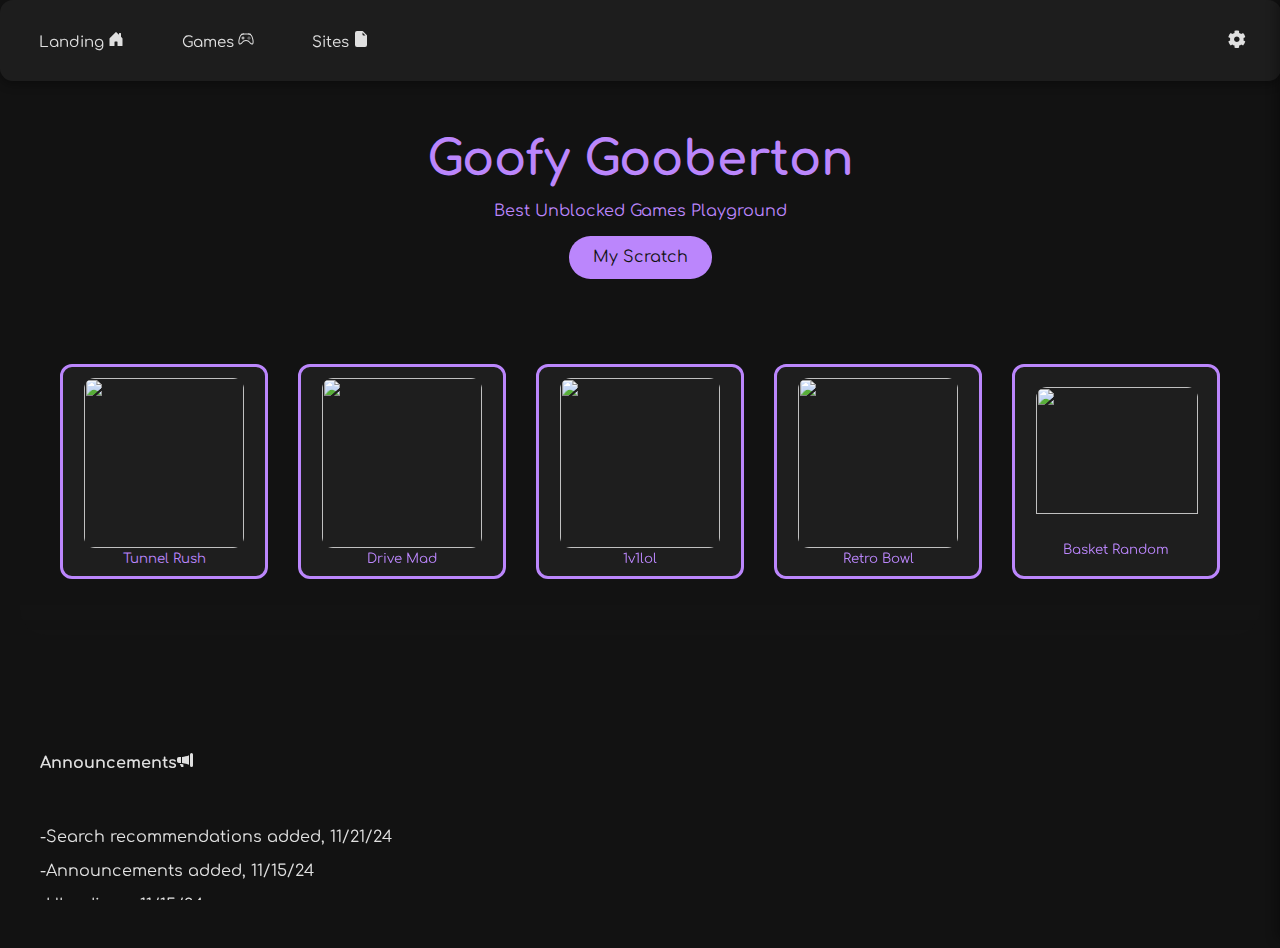
==== Index.html @ c255f456 "Update Index.html" ====
<!DOCTYPE html>
<html lang="en">
<head>
   <link rel="stylesheet" href="https://fonts.googleapis.com/css2?family=Material+Symbols+Outlined:opsz,wght,FILL,GRAD@24,400,0,0" />
   <meta charset="UTF-8">
   <meta name="viewport" content="width=device-width, initial-scale=1.0">
   <title>Goofygooberton</title>
   <link rel="stylesheet" href="https://cdnjs.cloudflare.com/ajax/libs/font-awesome/5.15.4/css/all.min.css">
   <link rel="stylesheet" href="style.css">
   <script src="script.js"></script>
   <link id="favicon" rel="icon" href="none">
   <link rel="stylesheet" href="https://fonts.googleapis.com/css2?family=Material+Symbols+Outlined:opsz,wght,FILL,GRAD@24,400,0,0&icon_names=send" />
</head>
<body class="dark-theme">
<center>
<!-- Navbar -->
<div class="navbar">
   <div class="nav-links">
       <a onclick="showContent('landing')">Landing <svg xmlns="http://www.w3.org/2000/svg" width="16" height="16" fill="currentColor" class="bi bi-house-door-fill" viewBox="0 0 -3 -3">
  <path d="M6.5 14.5v-3.505c0-.245.25-.495.5-.495h2c.25 0 .5.25.5.5v3.5a.5.5 0 0 0 .5.5h4a.5.5 0 0 0 .5-.5v-7a.5.5 0 0 0-.146-.354L13 5.793V2.5a.5.5 0 0 0-.5-.5h-1a.5.5 0 0 0-.5.5v1.293L8.354 1.146a.5.5 0 0 0-.708 0l-6 6A.5.5 0 0 0 1.5 7.5v7a.5.5 0 0 0 .5.5h4a.5.5 0 0 0 .5-.5"/>
</svg></a>
       <!-- <a onclick="showContent('announcements')">Announcements <svg xmlns="http://www.w3.org/2000/svg" width="16" height="16" fill="currentColor" class="bi bi-megaphone-fill" viewBox="0 0 -3 -3">
  <path d="M13 2.5a1.5 1.5 0 0 1 3 0v11a1.5 1.5 0 0 1-3 0zm-1 .724c-2.067.95-4.539 1.481-7 1.656v6.237a25 25 0 0 1 1.088.085c2.053.204 4.038.668 5.912 1.56zm-8 7.841V4.934c-.68.027-1.399.043-2.008.053A2.02 2.02 0 0 0 0 7v2c0 1.106.896 1.996 1.994 2.009l.496.008a64 64 0 0 1 1.51.048m1.39 1.081q.428.032.85.078l.253 1.69a1 1 0 0 1-.983 1.187h-.548a1 1 0 0 1-.916-.599l-1.314-2.48a66 66 0 0 1 1.692.064q.491.026.966.06"/>
</svg></a> -->
       <a onclick="showContent('games')">Games <svg xmlns="http://www.w3.org/2000/svg" width="16" height="16" fill="currentColor" class="bi bi-controller" viewBox="0 0 -3 -3">
  <path d="M11.5 6.027a.5.5 0 1 1-1 0 .5.5 0 0 1 1 0m-1.5 1.5a.5.5 0 1 0 0-1 .5.5 0 0 0 0 1m2.5-.5a.5.5 0 1 1-1 0 .5.5 0 0 1 1 0m-1.5 1.5a.5.5 0 1 0 0-1 .5.5 0 0 0 0 1m-6.5-3h1v1h1v1h-1v1h-1v-1h-1v-1h1z"/>
  <path d="M3.051 3.26a.5.5 0 0 1 .354-.613l1.932-.518a.5.5 0 0 1 .62.39c.655-.079 1.35-.117 2.043-.117.72 0 1.443.041 2.12.126a.5.5 0 0 1 .622-.399l1.932.518a.5.5 0 0 1 .306.729q.211.136.373.297c.408.408.78 1.05 1.095 1.772.32.733.599 1.591.805 2.466s.34 1.78.364 2.606c.024.816-.059 1.602-.328 2.21a1.42 1.42 0 0 1-1.445.83c-.636-.067-1.115-.394-1.513-.773-.245-.232-.496-.526-.739-.808-.126-.148-.25-.292-.368-.423-.728-.804-1.597-1.527-3.224-1.527s-2.496.723-3.224 1.527c-.119.131-.242.275-.368.423-.243.282-.494.575-.739.808-.398.38-.877.706-1.513.773a1.42 1.42 0 0 1-1.445-.83c-.27-.608-.352-1.395-.329-2.21.024-.826.16-1.73.365-2.606.206-.875.486-1.733.805-2.466.315-.722.687-1.364 1.094-1.772a2.3 2.3 0 0 1 .433-.335l-.028-.079zm2.036.412c-.877.185-1.469.443-1.733.708-.276.276-.587.783-.885 1.465a14 14 0 0 0-.748 2.295 12.4 12.4 0 0 0-.339 2.406c-.022.755.062 1.368.243 1.776a.42.42 0 0 0 .426.24c.327-.034.61-.199.929-.502.212-.202.4-.423.615-.674.133-.156.276-.323.44-.504C4.861 9.969 5.978 9.027 8 9.027s3.139.942 3.965 1.855c.164.181.307.348.44.504.214.251.403.472.615.674.318.303.601.468.929.503a.42.42 0 0 0 .426-.241c.18-.408.265-1.02.243-1.776a12.4 12.4 0 0 0-.339-2.406 14 14 0 0 0-.748-2.295c-.298-.682-.61-1.19-.885-1.465-.264-.265-.856-.523-1.733-.708-.85-.179-1.877-.27-2.913-.27s-2.063.091-2.913.27"/>
</svg></a>
       <a onclick="showContent('sites')">Sites <svg xmlns="http://www.w3.org/2000/svg" width="16" height="16" fill="currentColor" class="bi bi-file-earmark-fill" viewBox="0 0 -3 -3">
  <path d="M4 0h5.293A1 1 0 0 1 10 .293L13.707 4a1 1 0 0 1 .293.707V14a2 2 0 0 1-2 2H4a2 2 0 0 1-2-2V2a2 2 0 0 1 2-2m5.5 1.5v2a1 1 0 0 0 1 1h2z"/>
</svg></a>
   </div>
   <button class="settings-button" onclick="toggleSettingsPanel()">
       <i class="fas fa-cog"></i>
   </button>
</div>
</center>


<!-- Modal-->


<!--
<div id="modal" class="modal">
   <div class="modal-content">
       <span class="close-btn" id="closeBtn">&times;</span>
       <p>This is a modal window.</p>
   </div>
</div>
-->


<!-- Settings Panel -->
<center>
<div class="settings-panel" id="settingsPanel">
   <h2>Settings</h2>
   <button class="light-theme settings-button-panel" onclick="setTheme('light')">Light Theme</button>
   <button class="dark-theme settings-button-panel" onclick="setTheme('dark')">Dark Theme</button>
   <h2>Tab</h2>
   <div class="button-line">
   <button class="favicon-button">
       <img src="https://raw.githubusercontent.com/Complx21/Goofy_Gooberton/main/icons/canvas.png" class="favicon-button-img" onclick="changeFaviconAndTitle('https://raw.githubusercontent.com/Complx21/Goofy_Gooberton/main/icons/canvas.png', 'Canvas'); setFavicon('icons/canvas.png', 'https://www.canvas.instructure.com/'); ">
   </button>
   <button class="favicon-button">
       <img src="https://raw.githubusercontent.com/Complx21/Goofy_Gooberton/main/icons/classroom.png" class="favicon-button-img" onclick="changeFaviconAndTitle('https://raw.githubusercontent.com/Complx21/Goofy_Gooberton/main/icons/classroom.png', 'Classroom'); setFavicon('icons/classroom.png', 'https://classroom.google.com/'); ">
   </button>
   <button class="favicon-button">
       <img src="https://raw.githubusercontent.com/Complx21/Goofy_Gooberton/main/icons/noredinc.png" class="favicon-button-img" onclick="changeFaviconAndTitle('https://raw.githubusercontent.com/Complx21/Goofy_Gooberton/main/icons/noredinc.png', 'NoRedInk'); setFavicon('icons/classroom.png', 'https://classroom.google.com/'); ">
   </button>
   <button class="favicon-button">
       <img src="https://raw.githubusercontent.com/Complx21/Goofy_Gooberton/main/icons/google.png" class="favicon-button-img" onclick="changeFaviconAndTitle('https://raw.githubusercontent.com/Complx21/Goofy_Gooberton/main/icons/google.png', 'Google'); setFavicon('icons/noredinc.png', 'https://noredinc.com/'); ">
   </button>
   <span class="settings-back" onclick="toggleSettingsPanel()"><img src="https://raw.githubusercontent.com/Complx21/Goofy_Gooberton/main/icons/back-arrow.png"></span>
</div>
<div class="blur">
   <h2>Panic</h2>
   <input type="text" class="key-input" id="key-input" placeholder="Type key here" maxlength="1"></input>
   <i><p class="note">*The panic key redirects to google classroom when clicked, this will be changed later to redirect to the site that your tab
       icon is set to, but it has not been added yet.
   </p></i>
</div>
</div>
</center>




<!-- this is the text to maybe add later
the panic key redirects you to the icon you set your tab to
(for example, if you set your tab icon to the Google Classroom icon then it will redirect you to Google Classroom when pressed)




-->




<!-- Content Divs -->
<div id="landing" class="tab-content active">
    <header class="container-header" style="background-color:transparent;border:none;">
        <h1>Goofy Gooberton</h1>
        <p id="random-link" onclick="randomizeText(); return false;" style="cursor: pointer;">Best Unblocked Games Playground</p>
        <a class="button" href="https://scratch.mit.edu/users/complx" target="_blank">My Scratch</a>
    </header>
    <div class="container" style="background-color:transparent;">
        <div style="display: grid;grid-template-columns: repeat(auto-fill, minmax(200px, 1fr));gap: 30px;padding: 20px;">
    <button class="game-card" onclick="loadGame(`https://goofygooberton-files.netlify.app/TunnelRush/index.html`)">
        <img src="https://raw.githubusercontent.com/Complx21/files/main/Icons/TunnelRush.webp" class="button-img" style="height:170px;width:159.23px;">
        <a>Tunnel Rush</a>
    </button>
    <button class="game-card" onclick="loadGame(`https://goofygooberton-files.netlify.app/DriveMad/index.html`)">
        <img src="https://raw.githubusercontent.com/Complx21/files/main/Icons/DriveMad.webp" class="button-img" style="height:170px;width:159.23px;">
        <a>Drive Mad</a>
    </button>
    <button class="game-card" onclick="loadGame(`https://goofygooberton-files.netlify.app/1v1lol/index.html`)">
        <img src="https://raw.githubusercontent.com/Complx21/files/main/Icons/1v1lol.webp" class="button-img" style="height:170px;width:159.23px;">
        <a>1v1lol</a>
    </button>
    <button class="game-card" onclick="loadGame(`https://goofygooberton-files.netlify.app/RetroBowl/index.html`)">
        <img src="https://raw.githubusercontent.com/Complx21/files/main/Icons/RetroBowl.webp" class="button-img" style="height:170px;width:159.23px;">
        <a>Retro Bowl</a>
    </button>
    <button class="game-card" onclick="loadGame(`https://goofygooberton-files.netlify.app/BasketRandom/index.html`)">
        <img src="https://raw.githubusercontent.com/Complx21/files/main/Icons/BasketRandom.webp" class="button-img">
        <a>Basket Random</a>
    </button>
</div>
    <!--<center>
        <div class="container" style="background-color:transparent;">
        <button class="button" onclick="showContent('shellshockers')">Shell Shockers is out now!</button>
        </div>
        </center>-->
<div class="container" style="background-color:transparent;padding:0px;height:2px;">
    <h4>Announcements<svg xmlns="http://www.w3.org/2000/svg" width="16" height="16" fill="currentColor" class="bi bi-megaphone-fill" viewBox="0 0 -3 -3">
        <path d="M13 2.5a1.5 1.5 0 0 1 3 0v11a1.5 1.5 0 0 1-3 0zm-1 .724c-2.067.95-4.539 1.481-7 1.656v6.237a25 25 0 0 1 1.088.085c2.053.204 4.038.668 5.912 1.56zm-8 7.841V4.934c-.68.027-1.399.043-2.008.053A2.02 2.02 0 0 0 0 7v2c0 1.106.896 1.996 1.994 2.009l.496.008a64 64 0 0 1 1.51.048m1.39 1.081q.428.032.85.078l.253 1.69a1 1 0 0 1-.983 1.187h-.548a1 1 0 0 1-.916-.599l-1.314-2.48a66 66 0 0 1 1.692.064q.491.026.966.06"/>
      </svg></h4>
      <br>
      <p>-Search recommendations added, 11/21/24</p>
      <!--<p>-Shell Shockers Added! (date here)</p>-->
      <p>-Announcements added, 11/15/24</p>
      <p>-UI redisgn, 11/15/24</p>
      <br>
    </div>
</div>
</div>
</div>
</div>


<!--

<div id="feedback" class="tab-content">
   <div class="container">
       <h1>Upcoming Features</h1>
      
           <h4>
           - Chat
           </h4>
           <h4>
           - Minecraft server
           </h4>
           <h4>
           - New ui designs (taken from feedback ideas)
           </h4>
           <h4>
           - RGB button borders
           </h4>
           <h4>
           - new games
           </h4>
           <h4>
           - finishing the sites and adding more sites (possibly shell shockers)
           </h4>
           <h4>
           - Improved light theme
           </h4>
           <h4>
           - Live events
           </h4>
           <h4>
           - Completely redone UI
           </h4>
           <h4>
           - More customization options
           </h4>
           <h4>
           - (I'll put more ideas here :)
           </h4>
</h4>
       <p> </p>
   </div>
   <div class="feedback-container">
       <input type="text" placeholder="give feedback..." class="chat-input"></input>
       <span class="material-symbols-outlined" style="cursor:pointer;position:fixed;top:27.93499%;left:89.993%;">
           send
           </span>
   </div>
</div>-->



<!-- old chat
<div id="chat" class="tab-content">
   <div class="container">
       <h1>Chat</h1>
       <div class="chat-container">
       <input type="text" placeholder="type a message" class="chat-input"></input>
       <span class="mesage-submit"></span>
   </div>
       <p> </p>
   </div>
</div>
-->


<div id="game-container" class="iframe-container" style="display:none;">
   <h3>
   <span onclick="closeGame()" class="close-btn"><img src="https://raw.githubusercontent.com/Complx21/Goofy_Gooberton/main/icons/close.png"></span>  
</h3>
   <iframe id="game-iframe"></iframe>
</div>




<div id="games" class="tab-content" style="    transform: scale(0.9); /* Downscale everything by 90% */
    will-change: transform; /* Hint to the browser that transformation is coming */">
  
   <div class="container" style="background-color:transparent;">
       <h1>Games</h1>
       <div class="search-container">
           <input type="text" class="search-bar" id="searchBar" placeholder="Search for games..." onkeyup="filterGames()" list="trending"></input>
           <datalist id="trending">
            <option value="1v1lol"></option>
            <option value="Paper Io"></option>
            <option value="Getaway Shootout"></option>
            <option value="Drive Mad"></option>
            <option value="2048"></option>
            <option value="Retro Bowl"></option>
            <option value="Basket Random"></option>
            <option value="Tunnel Rush"></option>
        </datalist>  
       </div>
       <div class="game-grid" id="game-buttons"></div>
   </div>
  <!-- <button class="feedback-button" onclick="openBtn"><a>Suggest a game</a></button> -->
</div>


<div id="sites" class="tab-content">
   <!-- <div class="blur-tab"> -->
   <div class="container" style="background-color:transparent;">
      <center>
       <h1>Sites</h1>
       <p>Explore some other unblocked websites:</p>
       <button class="button" onclick="loadGame(`https://slowroads.io/`)">SlowRoads.io</button>
       <button class="button" onclick="loadGame(`https://superlative-douhua-c83ba6.netlify.app/`)">MC Classic (Re-upload)</button>
      <button class="button" onclick="loadGame(`https://hole-io.com/`)">Hole.io</button>
      <!-- <button class="button" onclick="loadGame(`https://app-257474.games.s3.yandex.net/`)">MiniPlay | Brawl Stars</button> -->
      <!-- <button class="button" onclick="loadGame('')"></button> -->   
         <button class="button" onclick="loadGame('https://powerline.io/')">Powerline.io</button>
         <!-- www.miniplay.com/embed/brawl-stars -->
         <!-- <button class="button" onclick="loadGame('https://warm-souffle-ec73ea.netlify.app')">Shell Shockers</button> -->
         <button class="button" onclick="loadGame('https://narrow.one/')">Narrow.one</button>
        <!-- <button class="button" onclick="loadGame('https://www.crazygames.com/embed/man-runner-2048')">CrazyGames | Man Runner 2048</button> -->
         <!-- <button class="button" onclick="loadGame('https://bloxd.io/')">Bloxd.io</button> -->
         <!-- <button class="button" onclick="loadGame('https://freegames.io/')">Freegames.io</button> -->
         <!--<button class="button" onclick="loadGame('https://lolygames.github.io/bloxid/')">lollygames | Bloxd.io</button>-->
         <!--<button class="button" onclick="loadGame('https://1v1.lol')">Official 1v1.lol</button> -->
         <button class="button" onclick="loadGame('https://kour.io/')">kour.io</button>
      </center>
   </div>
   <div class="container" style="background-color:transparent;">
<h3 class="note"><i>*the sites section of the page is still under development, some sites wont work some of the time. If one site does not work most of the time please tell me.</i></h3>

</div>
<!-- <div class="container" style="background-color:transparent;top:200px;"> -->
<!-- <h3 class="note">Sorry this part of the site is still under development, check again later to access some more unblocked sites. While you wait maybe go request some sites in the feedback to add. :)</h3> -->
</div>
</div>
</div>

<div id="shellshockers" class="tab-content">
<div class="container" style="background-color:transparent;aspect-ratio: 16 / 9;height:40%;">
 <!--   <img src="icons/shell-shockers.jpeg" style="border-radius:13px;">
</div>
<br>
<br>
<br>
<br>
<br>
<br>
<br>
<br>
<br>
<br>
<center>
<button class="neumorphism-btn" style="position:fixed;left:35%;">Play Now</button>
<button class="neumorphism-btn" style="position:fixed;right:35%;">Read More</button>
</center>-->
</div>
<div class="iframe-container" style="left:0;top:0;position:fixed;">
</body>
<div class="footer">
   <p>Check out my other links.</p>
   <a href="https://scratch.mit.edu/users/Complx" target="_blank">Scratch</a>
   <a href="https://replit.com/@Complx" target="_blank">Replit</a>
   <a href="https://github.com/Complx21" target="_blank">Github</a>
</div>
</html>
---- style.css ----
@import url('https://fonts.googleapis.com/css2?family=Comfortaa:wght@300..700&display=swap');


html {
    scrollbar-width: none;
}


body, html {
    font-family: Comfortaa;
    margin: 0;
    background-color: #121212;
    color: #e0e0e0;
    overflow-x: hidden;
    transition: background-color 0.3s, color 0.3s;
    scrollbar-width: none;
    justify-content: space-between;
}

.navbar {
    background: rgba(33, 33, 33, 0.8);
    backdrop-filter: blur(13px);
    position: fixed;
    top: 0;
    width: 98.5vw;
    padding: 5px 10px;
    border-radius: 13px;
    box-shadow: 0 4px 10px rgba(0, 0, 0, 0.3);
    z-index: 1;
    display: flex;
    justify-content: space-between;
    align-items: center;
}

.navbar .nav-links {
    display: flex;
    align-items: center;
    z-index: 1;
    cursor: pointer;
}

.navbar a {
    text-decoration: none;
    color: #e0e0e0;
    padding: 10px 20px;
    margin: 0 8px;
    font-size: 15px;
    border-radius: 20px;
    border: 1px solid transparent;
    transition: all 0.3s ease;
    text-align: center;
    display: inline-block;
    z-index: 1;
    cursor: pointer;
}

.navbar a:hover {
    color: #bb86fc;
    background-color: rgba(187, 134, 252, 0.1);
    border-color: #bb86fc;
}

.navbar .settings-button {
    font-size: 18px;
    background-color: transparent;
    border: none;
    cursor: pointer;
    color: #e0e0e0;
    transition: color 0.3s ease;
    margin-left: 20px; /* Adjusted position from right */
    padding: 25px;
}

.navbar .settings-button:hover {
    color: #bb86fc;
}

.container {
    padding: 100px 20px 20px;
    max-width: 1200px;
    margin: auto;
    padding-bottom: 13px;
    background: rgba(33, 33, 33, 0.8);
    backdrop-filter: blur(13px);
    top: 132px;
    padding: 20px 20px;
    max-width: 1200px;
    margin: auto;
    padding-bottom: 13px;
    border-radius: 25px;
    position: relative;
    bottom: 13px;
    justify-content: space-around;
}

.container-header {
    padding-top: 0;
    top: 100px;
    padding: 20px 20px;
    max-width: 1200px;
    margin: auto;
    padding-bottom: 13px;
    border-color: #bb86fc;
    border: 3px solid;
    border-radius: 25px;
    position: relative;
    text-align: center;
    justify-content: space-around;
    position: relative;
    color: #bb86fc;
}

.tab-content {
    display: none;
}

.tab-content.active {
    display: block;
    width: 100vw;
    height: 100vh;
    margin: none;
    padding-bottom: 0;
    justify-content: space-between;
}

.button {
    display: inline-block;
    padding: 12px 24px 13px;
    border: none;
    background-color: #bb86fc;
    color: #121212;
    font-size: 16px;
    border-radius: 25px;
    text-align: center;
    cursor: pointer;
    transition: background-color 0.3s ease;
    text-decoration: none;
    padding-bottom: 13px;
}

.button:hover {
    background-color: #9b59b6;
}

.search-container {
    margin-bottom: 20px;
    text-align: center;
}

.search-bar {
    width: 100%;
    max-width: 400px;
    padding: 12px;
    border-radius: 13px;
    border: 1px solid rgba(255, 255, 255, 0.3);
    font-size: 16px;
    box-sizing: border-box;
    background: rgba(33, 33, 33, 0.8);
    color: #e0e0e0;
    backdrop-filter: blur(8px);
}

.key-input {
    width: 100%;
    max-width: 400px;
    padding: 12px;
    border-radius: 13px;
    border: 1px solid rgba(255, 255, 255, 0.3);
    font-size: 16px;
    box-sizing: border-box;
    background: rgba(33, 33, 33, 0.8);
    color: #e0e0e0;
    backdrop-filter: blur(13px);
}

.game-button {
    display: block;
    margin: 10px auto;
    padding: 10px 15px;
    border: none;
    background-color: #424242;
    color: #e0e0e0;
    font-size: 16px;
    border-radius: 15px;
    text-align: center;
    cursor: pointer;
    transition: background-color 0.3s ease;
    width: auto;
    max-width: 300px;
    position: relative;
    overflow: hidden;
}

.game-button:hover {
    background-color: #333;
}

.game-button .filler {
    position: absolute;
    top: 0;
    left: 0;
    width: 100%;
    height: 50px;
    background: #bb86fc;
    border-radius: 15px 15px 0 0;
    z-index: -1;
}

.footer {
    top: 100%;
    background: rgba(33, 33, 33, 0.8);
    backdrop-filter: blur(13px);
    padding: 40px 20px;
    text-align: center;
    box-shadow: 0 -4px 10px rgba(0, 0, 0, 0.3);
    display: none;
}

.footer a {
    color: #bb86fc;
    text-decoration: none;
    font-size: 16px;
    margin: 0 10px;
}

.footer a:hover {
    text-decoration: underline;
}

h1 {
    font-size: 3em;
    margin: 0;
    text-align: center;
}

.settings-panel {
    position: fixed;
    top: 0;
    right: 0;
    width: 250px;
    height: 100vh;
    background: rgba(33, 33, 33, 0.9);
    backdrop-filter: blur(13px);
    padding: 20px;
    box-shadow: -4px 0 10px rgba(0, 0, 0, 0.3);
    z-index: 1001;
    transition: transform 0.3s ease;
    transform: translateX(100%);
}

.settings-panel.active {
    transform: translateX(0);
}

.settings-panel h2 {
    font-size: 1.5em;
    margin-bottom: 20px;
    text-align: center;
    color: #e0e0e0;
}

.settings-panel button {
    display: block;
    padding: 10px;
    margin: 5px 0;
    border: none;
    border-radius: 10px;
    cursor: pointer;
    transition: background-color 0.3s ease;
    font-size: 16px;
}

.settings-panel button.light-theme {
    background-color: #f5f5f7;
    color: #333;
    padding: 13px;
    height: 41px;
    align-items: middle;
    justify-content: space-around;
}

.settings-panel button.dark-theme {
    background-color: #333;
    color: #f5f5f7;
    padding: 13px;
    height: 41px;
    align-items: middle;
    justify-content: space-around;
}

.settings-panel button:hover {
    opacity: 0.8;
}

.light-theme {
    background-color: #f5f5f7;
    color: #333;
}

.dark-theme {
    background-color: #121212;
    color: #e0e0e0;
    height: 100%;
}

@media (max-width: 768px) {
    .navbar {
        padding: 12px 15px;
    }

    .navbar a {
        font-size: 14px;
        padding: 8px 15px;
    }
}

a {
    font-family: "Comfortaa", sans-serif;
}

h4 {
    font-family: "Comfortaa", sans-serif;
}

h3 {
    font-family: "Comfortaa", sans-serif;
}

h2 {
    font-family: "Comfortaa", sans-serif;
}

h1 {
    font-family: "Comfortaa", sans-serif;
    padding-top: 13px;
}

p {
    font-family: "Comfortaa", sans-serif;
}


.game-card:hover {
    transform: scale(1.05);
    background-color: #9b59b6;
}

.game-card {
    background-color: #1e1e1e;
    border-radius: 12px;
    overflow: hidden;
    transition: transform 0.3s ease;
    justify-content: space-between;
    border-color: #bb86fc;
    border: 3px solid;
    color: #bb86fc;
}

.game-grid {
    display: grid;
    grid-template-columns: repeat(auto-fill, minmax(200px, 1fr));
    gap: 38px;
    padding: 20px;
    padding-bottom: 13%;
}

button {
    padding: 10px 20px;
    border: none;
    border-radius: 12px;
    background-color: #ff5722;
    color: #ffffff;
    cursor: pointer;
    transition: background-color 0.3s ease;
}

.button-img {
    height:82%;
    width:100%;
    padding:1px;
    border-radius: 12px;
}

img {
    width: 100%;
    height: 100%;
    border-radius: 12px;
}

.iframe-container iframe {
    position: fixed;
    top: 0;
    left: 0;
    width: 100vw;
    height: 100vh;
    border: none;
    z-index: 9;
}

.iframe-container {
    position: fixed;
    top: 0;
    left: 0;
    width: 100vw;
    height: 100vh;
    border: none;
    z-index: 9
}

.game-window {
    width: 60%;
    aspect-ratio: 16 / 9;
    background-color: #1e1e1e;
    top: 20;
    border-radius: 13px;
    position: relative;
}

.close-button {
    position: absolute;
    top: 10px;
    left: 10px;
    cursor: pointer;
    z-index: 10;
}

.favicon-button {
    padding: 3px;
    background-color: #1e1e1e;
    border-radius: 13px;
    position: relative;
}

.favicon-button-img {
    width: 24px;
    height: 24px;
}

.rgbborders {
    border: 1px solid;
    border-color: ()
}

.settings-button-panel {
    display: block;
    padding: 10px;
    margin: 5px 0;
    border: none;
    border-radius: 10px;
    cursor: pointer;
    transition: background-color 0.3s ease;
    font-size: 16px;
    width: 100%;
}

.button-line {
    display: flex;
    justify-content: center;
    gap: 13px;
}

.note {
    color: #7f8080;
    size: 13px;
}

.feedback-container {
    border-radius: 24px;
    border: 3px solid;
    padding: 5px;
    align-items: center;
    box-shadow: 0 4px 10px rgba(0, 0, 0, 0.3);
    background: rgba(33, 33, 33, 0.8);
    backdrop-filter: blur(13px);
    position: absolute;
    right: 33%;
    left: 33%;
    bottom: 13px;
    color: #bb86fc;
    border-color: #bb86fc;
    justify-content: space-around;
}

.chat-input {
    border-radius: 24px;
    border: 3px solid;
    padding: 13px;
    max-width: 6000px;
    width: 81%;
    background-color: #121212;
    color: #bb86fc;
    border-color: #bb86fc;
    position: relative;
    
}

.feedback-button {
    position: absolute;
    left: 5;
    bottom: 5;
    border-radius: 13px;
    border-color: #bb86fc;
    color: #bb86fc;
    padding: 13px;
    background: rgba(33, 33, 33, 0.8);
    backdrop-filter: blur(13px);
    z-index: 1001;
}

.modal {
    display: none;
    position: fixed;
    z-index: 1000;
    left: 0;
    top: 0;
    width: 100%;
    height: 100%;
    background-color: rgba(0, 0, 0, 0.5);
    justify-content: center;
    align-items: center;
}

.modal-content {
    background-color: #fff;
    padding: 20px;
    border-radius: 5px;
    position: relative;
}

.close-btn {
    position: absolute;
    top: 10px;
    right: 10px;
    font-size: 20px;
    height: 30px;
    width: 30px;
    cursor: pointer;
    background: rgba(60, 58, 58, 0.085);
    backdrop-filter: blur(13px);
    z-index: 9999;
    padding: 13px;
    border-radius: 13px;
}

.close-btn-image {
    mix-blend-mode: darken;
}

.blur {
    filter: blur(5px);
}

.blur-tab {
    filter: blur(28px);
}

.settings-close {
    position: fixed;

}

.settings-back {
    position: fixed;
    left: 13px;
    bottom: 43px;
    height: 30px;
    width: 30px;
    cursor: pointer;
}
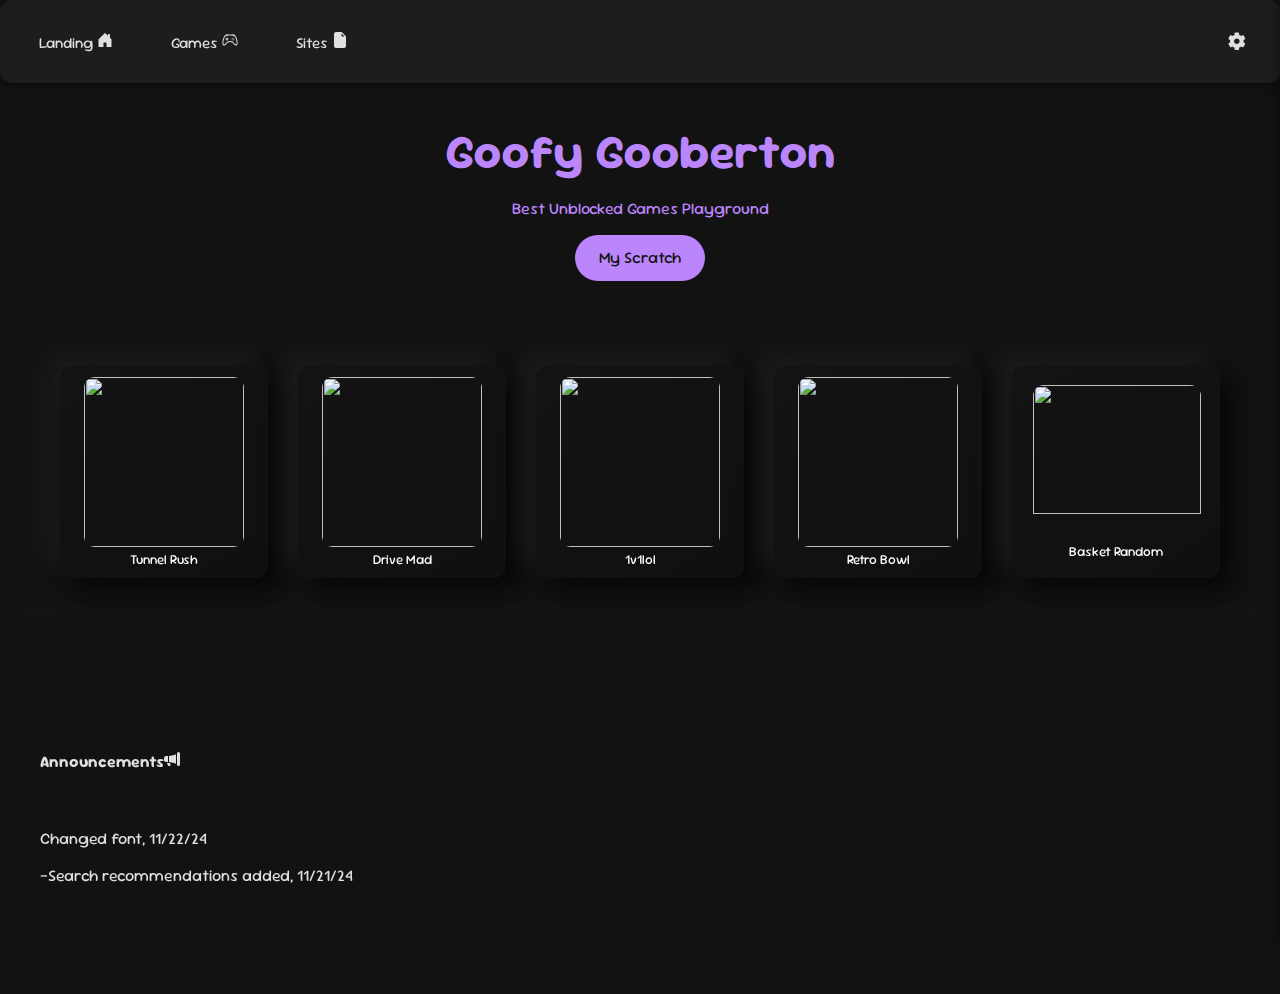
==== commit c835849d: "Update Index.html" ====
--- a/Index.html
+++ b/Index.html
@@ -137,6 +137,7 @@
         <path d="M13 2.5a1.5 1.5 0 0 1 3 0v11a1.5 1.5 0 0 1-3 0zm-1 .724c-2.067.95-4.539 1.481-7 1.656v6.237a25 25 0 0 1 1.088.085c2.053.204 4.038.668 5.912 1.56zm-8 7.841V4.934c-.68.027-1.399.043-2.008.053A2.02 2.02 0 0 0 0 7v2c0 1.106.896 1.996 1.994 2.009l.496.008a64 64 0 0 1 1.51.048m1.39 1.081q.428.032.85.078l.253 1.69a1 1 0 0 1-.983 1.187h-.548a1 1 0 0 1-.916-.599l-1.314-2.48a66 66 0 0 1 1.692.064q.491.026.966.06"/>
       </svg></h4>
       <br>
+      <p>Changed font, 11/22/24
       <p>-Search recommendations added, 11/21/24</p>
       <!--<p>-Shell Shockers Added! (date here)</p>-->
       <p>-Announcements added, 11/15/24</p>
@@ -270,6 +271,7 @@
          <!--<button class="button" onclick="loadGame('https://lolygames.github.io/bloxid/')">lollygames | Bloxd.io</button>-->
          <!--<button class="button" onclick="loadGame('https://1v1.lol')">Official 1v1.lol</button> -->
          <button class="button" onclick="loadGame('https://kour.io/')">kour.io</button>
+         <!-- <button class="button" onclick="loadGame('https://shellshock.io')">Shell Shockers</button> -->
       </center>
    </div>
    <div class="container" style="background-color:transparent;">
--- a/style.css
+++ b/style.css
@@ -1,5 +1,6 @@
 @import url('https://fonts.googleapis.com/css2?family=Comfortaa:wght@300..700&display=swap');
-
+@import url('https://fonts.googleapis.com/css2?family=Ubuntu+Mono:ital,wght@0,400;0,700;1,400;1,700&display=swap');
+@import url('https://fonts.googleapis.com/css2?family=Sour+Gummy:ital,wght@0,100..900;1,100..900&display=swap');
 
 html {
     scrollbar-width: none;
@@ -15,6 +16,7 @@
     transition: background-color 0.3s, color 0.3s;
     scrollbar-width: none;
     justify-content: space-between;
+    cursor: auto;
 }
 
 .navbar {
@@ -90,7 +92,8 @@
     border-radius: 25px;
     position: relative;
     bottom: 13px;
-    justify-content: space-around;
+    justify-content:space-between;
+    gap: 100px;
 }
 
 .container-header {
@@ -314,46 +317,39 @@
     }
 }
 
-a {
-    font-family: "Comfortaa", sans-serif;
-}
-
-h4 {
-    font-family: "Comfortaa", sans-serif;
-}
-
-h3 {
-    font-family: "Comfortaa", sans-serif;
-}
-
-h2 {
-    font-family: "Comfortaa", sans-serif;
-}
-
-h1 {
-    font-family: "Comfortaa", sans-serif;
-    padding-top: 13px;
-}
-
-p {
-    font-family: "Comfortaa", sans-serif;
+a, p, h1, h2, h3, h4, button {
+    font-family: "Sour Gummy", sans-serif;
 }
 
 
 .game-card:hover {
-    transform: scale(1.05);
-    background-color: #9b59b6;
+    border-radius: 48px;
+background: #121212;
+box-shadow: inset 12px 12px 24px #070707,
+            inset -12px -12px 24px #1d1d1d;
+                transform: translateY(4px);
+                transition: transform 0.3s ease;
+                transition: border-radius 0.5s ease; /* Smooth transition for border-radius */
+}
+
+.game-card:hover img{
+    border-radius: 48px;
+    transition: border-radius 0.5s ease; /* Smooth transition for border-radius */
 }
 
 .game-card {
-    background-color: #1e1e1e;
-    border-radius: 12px;
+    border-radius: 48px;
+background: linear-gradient(145deg, #131313, #101010);
+box-shadow:  12px 12px 24px #070707,
+             -12px -12px 24px #1d1d1d;
+                     border-radius: 12px;
     overflow: hidden;
+    justify-content: space-between;
+    /*border-color: #bb86fc; */
+    /* border: 3px solid; */
+    transition: border-radius 0.5s ease; /* Smooth transition for border-radius */
+    /* color: #bb86fc; */
     transition: transform 0.3s ease;
-    justify-content: space-between;
-    border-color: #bb86fc;
-    border: 3px solid;
-    color: #bb86fc;
 }
 
 .game-grid {
@@ -385,16 +381,18 @@
     width: 100%;
     height: 100%;
     border-radius: 12px;
+    transition: border-radius 0.5s ease; /* Smooth transition for border-radius */
 }
 
 .iframe-container iframe {
-    position: fixed;
+    position: absolute;
     top: 0;
     left: 0;
+    border: none;
+    z-index: 9;
+    border-radius: 13px;
+    height: 100vh;
     width: 100vw;
-    height: 100vh;
-    border: none;
-    z-index: 9;
 }
 
 .iframe-container {
@@ -404,7 +402,8 @@
     width: 100vw;
     height: 100vh;
     border: none;
-    z-index: 9
+    z-index: 9;
+    background-color: #121212;
 }
 
 .game-window {
@@ -567,3 +566,35 @@
     width: 30px;
     cursor: pointer;
 }
+
+.neumorphism-btn {
+    padding: 20px 40px;
+    font-size: 18px;
+    font-weight: bold;
+    color: #fff;
+    border: none;
+    border-radius: 48px;
+background: #121212;
+box-shadow:  24px 24px 42px #090909,
+             -24px -24px 42px #1b1b1b;
+    cursor: pointer;
+    transition: all 0.3s ease-in-out; /* Smooth animation for the transition */
+  }
+  
+  .neumorphism-btn:hover {
+    border-radius: 48px;
+background: #121212;
+box-shadow: inset 24px 24px 42px #090909,
+            inset -24px -24px 42px #1b1b1b;
+            transform: translateY(2px);
+
+  }
+  
+  .neumorphism-btn:focus {
+    outline: none;
+  }
+  
+  .neumorphism-btn:active {
+    transform: translateY(2px);
+  }
+  
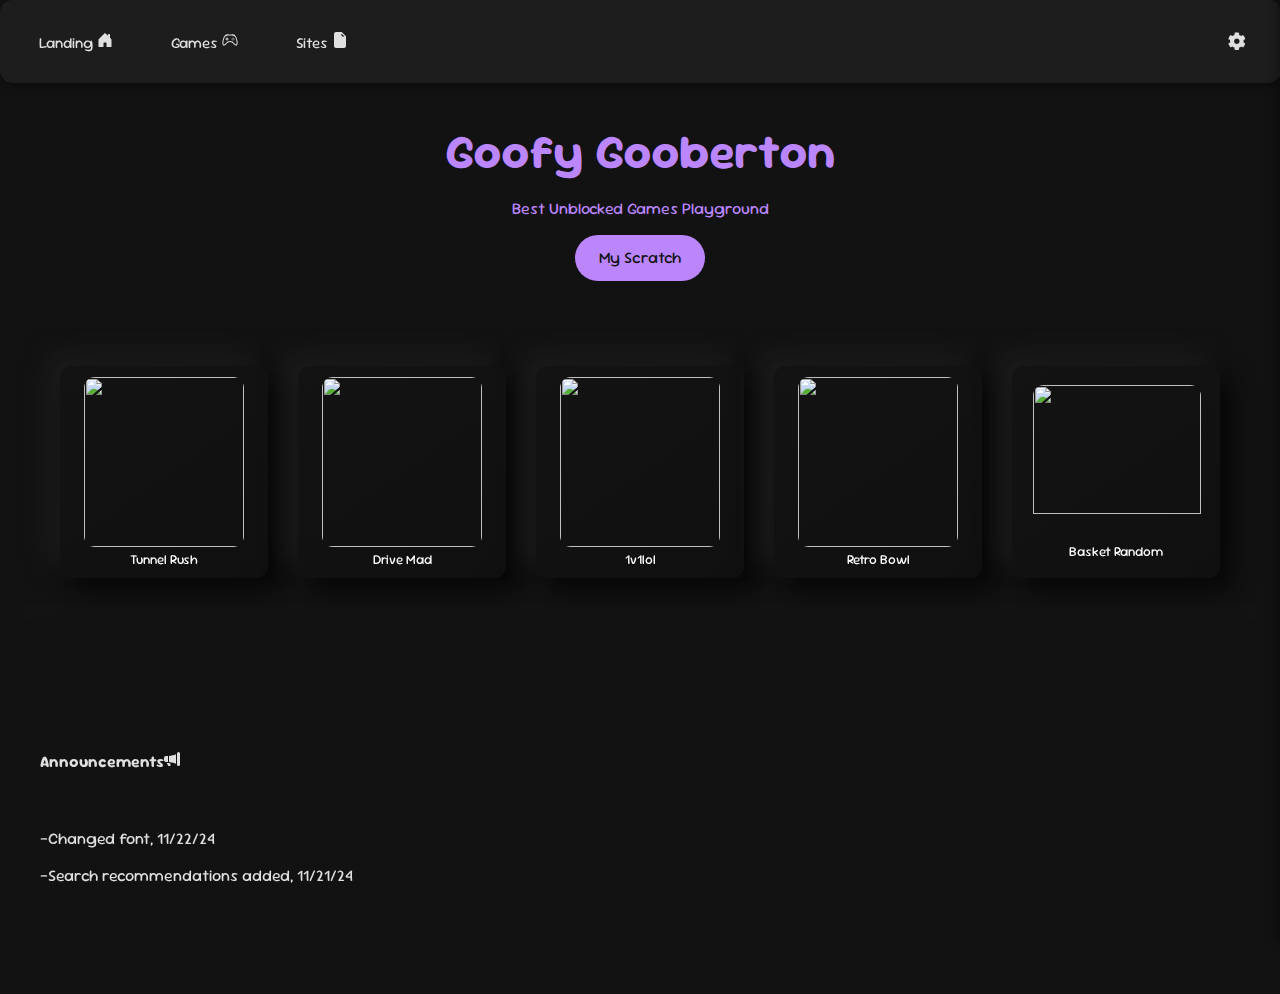
==== commit 4b36b382: "Update Index.html" ====
--- a/Index.html
+++ b/Index.html
@@ -72,6 +72,10 @@
    </button>
    <span class="settings-back" onclick="toggleSettingsPanel()"><img src="https://raw.githubusercontent.com/Complx21/Goofy_Gooberton/main/icons/back-arrow.png"></span>
 </div>
+
+
+
+<!--
 <div class="blur">
    <h2>Panic</h2>
    <input type="text" class="key-input" id="key-input" placeholder="Type key here" maxlength="1"></input>
@@ -79,6 +83,8 @@
        icon is set to, but it has not been added yet.
    </p></i>
 </div>
+-->
+
 </div>
 </center>
 
@@ -101,7 +107,7 @@
 <div id="landing" class="tab-content active">
     <header class="container-header" style="background-color:transparent;border:none;">
         <h1>Goofy Gooberton</h1>
-        <p id="random-link" onclick="randomizeText(); return false;" style="cursor: pointer;">Best Unblocked Games Playground</p>
+        <p id="random-link" onclick="randomizeText(); return false;" style="cursor: pointer;user-select: none;">Best Unblocked Games Playground</p>
         <a class="button" href="https://scratch.mit.edu/users/complx" target="_blank">My Scratch</a>
     </header>
     <div class="container" style="background-color:transparent;">
@@ -137,7 +143,7 @@
         <path d="M13 2.5a1.5 1.5 0 0 1 3 0v11a1.5 1.5 0 0 1-3 0zm-1 .724c-2.067.95-4.539 1.481-7 1.656v6.237a25 25 0 0 1 1.088.085c2.053.204 4.038.668 5.912 1.56zm-8 7.841V4.934c-.68.027-1.399.043-2.008.053A2.02 2.02 0 0 0 0 7v2c0 1.106.896 1.996 1.994 2.009l.496.008a64 64 0 0 1 1.51.048m1.39 1.081q.428.032.85.078l.253 1.69a1 1 0 0 1-.983 1.187h-.548a1 1 0 0 1-.916-.599l-1.314-2.48a66 66 0 0 1 1.692.064q.491.026.966.06"/>
       </svg></h4>
       <br>
-      <p>Changed font, 11/22/24
+      <p>-Changed font, 11/22/24
       <p>-Search recommendations added, 11/21/24</p>
       <!--<p>-Shell Shockers Added! (date here)</p>-->
       <p>-Announcements added, 11/15/24</p>
@@ -242,6 +248,7 @@
             <option value="Retro Bowl"></option>
             <option value="Basket Random"></option>
             <option value="Tunnel Rush"></option>
+            <option value="Idle Breakout"></option>
         </datalist>  
        </div>
        <div class="game-grid" id="game-buttons"></div>
@@ -271,7 +278,8 @@
          <!--<button class="button" onclick="loadGame('https://lolygames.github.io/bloxid/')">lollygames | Bloxd.io</button>-->
          <!--<button class="button" onclick="loadGame('https://1v1.lol')">Official 1v1.lol</button> -->
          <button class="button" onclick="loadGame('https://kour.io/')">kour.io</button>
-         <!-- <button class="button" onclick="loadGame('https://shellshock.io')">Shell Shockers</button> -->
+         <button class="button" onclick="loadGame('https://shellshock.io')">Shell Shockers</button>
+         <button class="button" onclick="loadGame('https://twoplayergames.org')">TwoPlayerGames.org</button>
       </center>
    </div>
    <div class="container" style="background-color:transparent;">
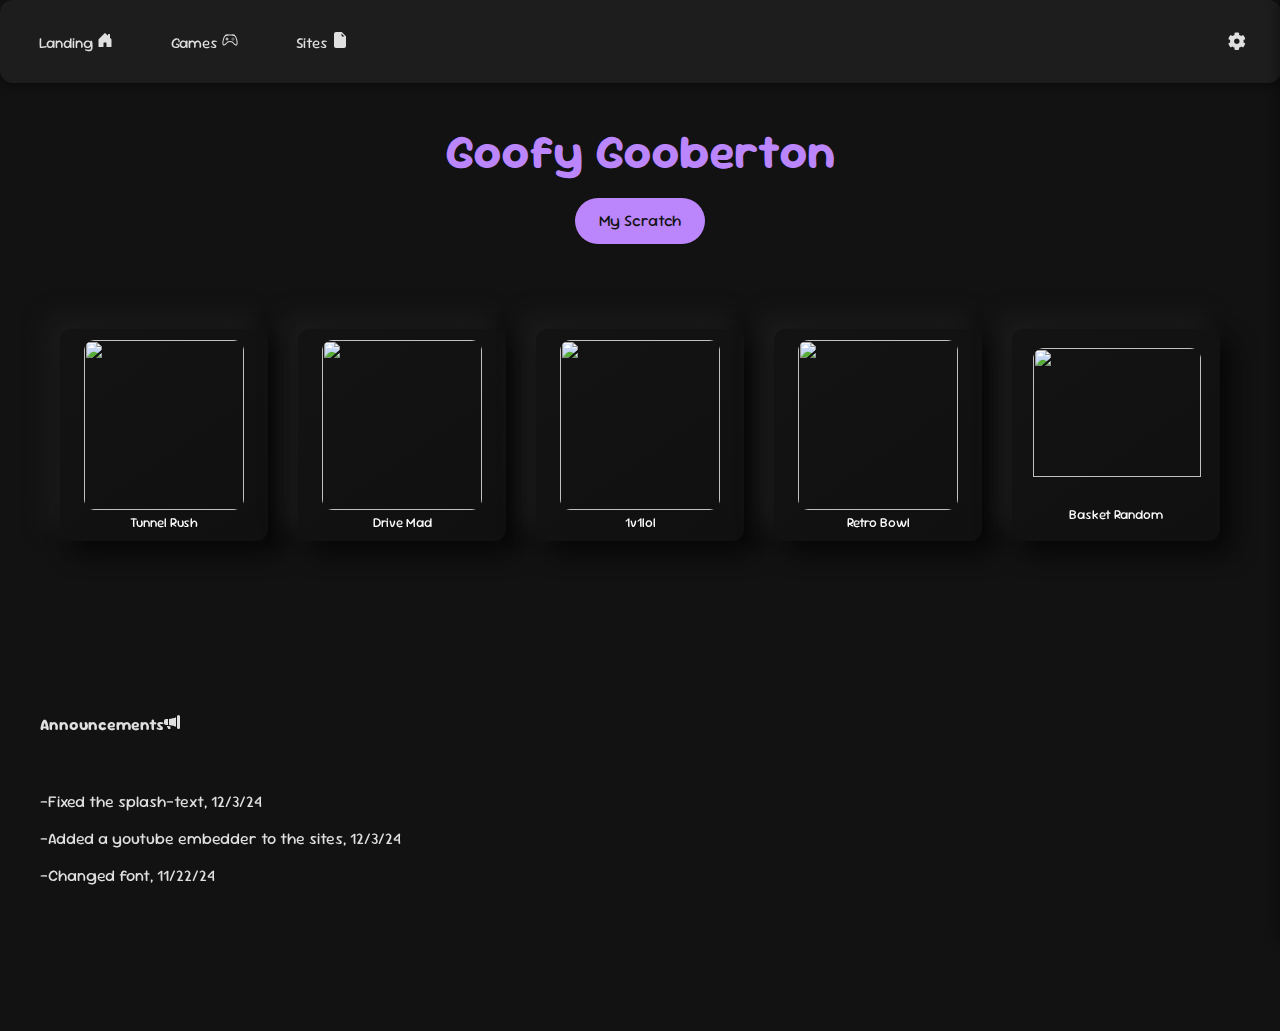
==== commit e9c7349f: "Update Index.html" ====
--- a/Index.html
+++ b/Index.html
@@ -13,15 +13,14 @@
 </head>
 <body class="dark-theme">
 <center>
+
+
 <!-- Navbar -->
 <div class="navbar">
    <div class="nav-links">
        <a onclick="showContent('landing')">Landing <svg xmlns="http://www.w3.org/2000/svg" width="16" height="16" fill="currentColor" class="bi bi-house-door-fill" viewBox="0 0 -3 -3">
   <path d="M6.5 14.5v-3.505c0-.245.25-.495.5-.495h2c.25 0 .5.25.5.5v3.5a.5.5 0 0 0 .5.5h4a.5.5 0 0 0 .5-.5v-7a.5.5 0 0 0-.146-.354L13 5.793V2.5a.5.5 0 0 0-.5-.5h-1a.5.5 0 0 0-.5.5v1.293L8.354 1.146a.5.5 0 0 0-.708 0l-6 6A.5.5 0 0 0 1.5 7.5v7a.5.5 0 0 0 .5.5h4a.5.5 0 0 0 .5-.5"/>
 </svg></a>
-       <!-- <a onclick="showContent('announcements')">Announcements <svg xmlns="http://www.w3.org/2000/svg" width="16" height="16" fill="currentColor" class="bi bi-megaphone-fill" viewBox="0 0 -3 -3">
-  <path d="M13 2.5a1.5 1.5 0 0 1 3 0v11a1.5 1.5 0 0 1-3 0zm-1 .724c-2.067.95-4.539 1.481-7 1.656v6.237a25 25 0 0 1 1.088.085c2.053.204 4.038.668 5.912 1.56zm-8 7.841V4.934c-.68.027-1.399.043-2.008.053A2.02 2.02 0 0 0 0 7v2c0 1.106.896 1.996 1.994 2.009l.496.008a64 64 0 0 1 1.51.048m1.39 1.081q.428.032.85.078l.253 1.69a1 1 0 0 1-.983 1.187h-.548a1 1 0 0 1-.916-.599l-1.314-2.48a66 66 0 0 1 1.692.064q.491.026.966.06"/>
-</svg></a> -->
        <a onclick="showContent('games')">Games <svg xmlns="http://www.w3.org/2000/svg" width="16" height="16" fill="currentColor" class="bi bi-controller" viewBox="0 0 -3 -3">
   <path d="M11.5 6.027a.5.5 0 1 1-1 0 .5.5 0 0 1 1 0m-1.5 1.5a.5.5 0 1 0 0-1 .5.5 0 0 0 0 1m2.5-.5a.5.5 0 1 1-1 0 .5.5 0 0 1 1 0m-1.5 1.5a.5.5 0 1 0 0-1 .5.5 0 0 0 0 1m-6.5-3h1v1h1v1h-1v1h-1v-1h-1v-1h1z"/>
   <path d="M3.051 3.26a.5.5 0 0 1 .354-.613l1.932-.518a.5.5 0 0 1 .62.39c.655-.079 1.35-.117 2.043-.117.72 0 1.443.041 2.12.126a.5.5 0 0 1 .622-.399l1.932.518a.5.5 0 0 1 .306.729q.211.136.373.297c.408.408.78 1.05 1.095 1.772.32.733.599 1.591.805 2.466s.34 1.78.364 2.606c.024.816-.059 1.602-.328 2.21a1.42 1.42 0 0 1-1.445.83c-.636-.067-1.115-.394-1.513-.773-.245-.232-.496-.526-.739-.808-.126-.148-.25-.292-.368-.423-.728-.804-1.597-1.527-3.224-1.527s-2.496.723-3.224 1.527c-.119.131-.242.275-.368.423-.243.282-.494.575-.739.808-.398.38-.877.706-1.513.773a1.42 1.42 0 0 1-1.445-.83c-.27-.608-.352-1.395-.329-2.21.024-.826.16-1.73.365-2.606.206-.875.486-1.733.805-2.466.315-.722.687-1.364 1.094-1.772a2.3 2.3 0 0 1 .433-.335l-.028-.079zm2.036.412c-.877.185-1.469.443-1.733.708-.276.276-.587.783-.885 1.465a14 14 0 0 0-.748 2.295 12.4 12.4 0 0 0-.339 2.406c-.022.755.062 1.368.243 1.776a.42.42 0 0 0 .426.24c.327-.034.61-.199.929-.502.212-.202.4-.423.615-.674.133-.156.276-.323.44-.504C4.861 9.969 5.978 9.027 8 9.027s3.139.942 3.965 1.855c.164.181.307.348.44.504.214.251.403.472.615.674.318.303.601.468.929.503a.42.42 0 0 0 .426-.241c.18-.408.265-1.02.243-1.776a12.4 12.4 0 0 0-.339-2.406 14 14 0 0 0-.748-2.295c-.298-.682-.61-1.19-.885-1.465-.264-.265-.856-.523-1.733-.708-.85-.179-1.877-.27-2.913-.27s-2.063.091-2.913.27"/>
@@ -35,21 +34,6 @@
    </button>
 </div>
 </center>
-
-
-<!-- Modal-->
-
-
-<!--
-<div id="modal" class="modal">
-   <div class="modal-content">
-       <span class="close-btn" id="closeBtn">&times;</span>
-       <p>This is a modal window.</p>
-   </div>
-</div>
--->
-
-
 <!-- Settings Panel -->
 <center>
 <div class="settings-panel" id="settingsPanel">
@@ -88,26 +72,11 @@
 </div>
 </center>
 
-
-
-
-<!-- this is the text to maybe add later
-the panic key redirects you to the icon you set your tab to
-(for example, if you set your tab icon to the Google Classroom icon then it will redirect you to Google Classroom when pressed)
-
-
-
-
--->
-
-
-
-
 <!-- Content Divs -->
 <div id="landing" class="tab-content active">
     <header class="container-header" style="background-color:transparent;border:none;">
         <h1>Goofy Gooberton</h1>
-        <p id="random-link" onclick="randomizeText(); return false;" style="cursor: pointer;user-select: none;">Best Unblocked Games Playground</p>
+        <p id="random-link" onclick="randomizeText(); return false;" style="cursor: pointer;user-select: none;"></p>
         <a class="button" href="https://scratch.mit.edu/users/complx" target="_blank">My Scratch</a>
     </header>
     <div class="container" style="background-color:transparent;">
@@ -133,19 +102,16 @@
         <a>Basket Random</a>
     </button>
 </div>
-    <!--<center>
-        <div class="container" style="background-color:transparent;">
-        <button class="button" onclick="showContent('shellshockers')">Shell Shockers is out now!</button>
-        </div>
-        </center>-->
+
 <div class="container" style="background-color:transparent;padding:0px;height:2px;">
     <h4>Announcements<svg xmlns="http://www.w3.org/2000/svg" width="16" height="16" fill="currentColor" class="bi bi-megaphone-fill" viewBox="0 0 -3 -3">
         <path d="M13 2.5a1.5 1.5 0 0 1 3 0v11a1.5 1.5 0 0 1-3 0zm-1 .724c-2.067.95-4.539 1.481-7 1.656v6.237a25 25 0 0 1 1.088.085c2.053.204 4.038.668 5.912 1.56zm-8 7.841V4.934c-.68.027-1.399.043-2.008.053A2.02 2.02 0 0 0 0 7v2c0 1.106.896 1.996 1.994 2.009l.496.008a64 64 0 0 1 1.51.048m1.39 1.081q.428.032.85.078l.253 1.69a1 1 0 0 1-.983 1.187h-.548a1 1 0 0 1-.916-.599l-1.314-2.48a66 66 0 0 1 1.692.064q.491.026.966.06"/>
       </svg></h4>
       <br>
+      <p>-Fixed the splash-text, 12/3/24</p>
+      <p>-Added a youtube embedder to the sites, 12/3/24</p>
       <p>-Changed font, 11/22/24
       <p>-Search recommendations added, 11/21/24</p>
-      <!--<p>-Shell Shockers Added! (date here)</p>-->
       <p>-Announcements added, 11/15/24</p>
       <p>-UI redisgn, 11/15/24</p>
       <br>
@@ -154,73 +120,6 @@
 </div>
 </div>
 </div>
-
-
-<!--
-
-<div id="feedback" class="tab-content">
-   <div class="container">
-       <h1>Upcoming Features</h1>
-      
-           <h4>
-           - Chat
-           </h4>
-           <h4>
-           - Minecraft server
-           </h4>
-           <h4>
-           - New ui designs (taken from feedback ideas)
-           </h4>
-           <h4>
-           - RGB button borders
-           </h4>
-           <h4>
-           - new games
-           </h4>
-           <h4>
-           - finishing the sites and adding more sites (possibly shell shockers)
-           </h4>
-           <h4>
-           - Improved light theme
-           </h4>
-           <h4>
-           - Live events
-           </h4>
-           <h4>
-           - Completely redone UI
-           </h4>
-           <h4>
-           - More customization options
-           </h4>
-           <h4>
-           - (I'll put more ideas here :)
-           </h4>
-</h4>
-       <p> </p>
-   </div>
-   <div class="feedback-container">
-       <input type="text" placeholder="give feedback..." class="chat-input"></input>
-       <span class="material-symbols-outlined" style="cursor:pointer;position:fixed;top:27.93499%;left:89.993%;">
-           send
-           </span>
-   </div>
-</div>-->
-
-
-
-<!-- old chat
-<div id="chat" class="tab-content">
-   <div class="container">
-       <h1>Chat</h1>
-       <div class="chat-container">
-       <input type="text" placeholder="type a message" class="chat-input"></input>
-       <span class="mesage-submit"></span>
-   </div>
-       <p> </p>
-   </div>
-</div>
--->
-
 
 <div id="game-container" class="iframe-container" style="display:none;">
    <h3>
@@ -229,89 +128,114 @@
    <iframe id="game-iframe"></iframe>
 </div>
 
-
-
-
-<div id="games" class="tab-content" style="    transform: scale(0.9); /* Downscale everything by 90% */
-    will-change: transform; /* Hint to the browser that transformation is coming */">
+<div id="games" class="tab-content" style="transform: scale(0.9);will-change: transform;">
   
    <div class="container" style="background-color:transparent;">
        <h1>Games</h1>
        <div class="search-container">
            <input type="text" class="search-bar" id="searchBar" placeholder="Search for games..." onkeyup="filterGames()" list="trending"></input>
-           <datalist id="trending">
-            <option value="1v1lol"></option>
-            <option value="Paper Io"></option>
-            <option value="Getaway Shootout"></option>
-            <option value="Drive Mad"></option>
-            <option value="2048"></option>
-            <option value="Retro Bowl"></option>
-            <option value="Basket Random"></option>
-            <option value="Tunnel Rush"></option>
-            <option value="Idle Breakout"></option>
-        </datalist>  
+            <datalist id="trending">
+             <option value="1v1lol"></option>
+             <option value="Paper Io"></option>
+             <option value="Getaway Shootout"></option>
+             <option value="Drive Mad"></option>
+             <option value="2048"></option>
+             <option value="Retro Bowl"></option>
+             <option value="Basket Random"></option>
+             <option value="Tunnel Rush"></option>
+             <option value="Idle Breakout"></option>
+            </datalist>  
        </div>
        <div class="game-grid" id="game-buttons"></div>
    </div>
-  <!-- <button class="feedback-button" onclick="openBtn"><a>Suggest a game</a></button> -->
 </div>
 
 
 <div id="sites" class="tab-content">
-   <!-- <div class="blur-tab"> -->
    <div class="container" style="background-color:transparent;">
       <center>
        <h1>Sites</h1>
        <p>Explore some other unblocked websites:</p>
-       <button class="button" onclick="loadGame(`https://slowroads.io/`)">SlowRoads.io</button>
-       <button class="button" onclick="loadGame(`https://superlative-douhua-c83ba6.netlify.app/`)">MC Classic (Re-upload)</button>
-      <button class="button" onclick="loadGame(`https://hole-io.com/`)">Hole.io</button>
-      <!-- <button class="button" onclick="loadGame(`https://app-257474.games.s3.yandex.net/`)">MiniPlay | Brawl Stars</button> -->
-      <!-- <button class="button" onclick="loadGame('')"></button> -->   
+         <button class="button" onclick="loadGame(`https://slowroads.io/`)">SlowRoads.io</button>
+         <button class="button" onclick="loadGame(`https://superlative-douhua-c83ba6.netlify.app/`)">MC Classic (Re-upload)</button>
+         <button class="button" onclick="loadGame(`https://hole-io.com/`)">Hole.io</button>
          <button class="button" onclick="loadGame('https://powerline.io/')">Powerline.io</button>
-         <!-- www.miniplay.com/embed/brawl-stars -->
-         <!-- <button class="button" onclick="loadGame('https://warm-souffle-ec73ea.netlify.app')">Shell Shockers</button> -->
          <button class="button" onclick="loadGame('https://narrow.one/')">Narrow.one</button>
-        <!-- <button class="button" onclick="loadGame('https://www.crazygames.com/embed/man-runner-2048')">CrazyGames | Man Runner 2048</button> -->
-         <!-- <button class="button" onclick="loadGame('https://bloxd.io/')">Bloxd.io</button> -->
-         <!-- <button class="button" onclick="loadGame('https://freegames.io/')">Freegames.io</button> -->
-         <!--<button class="button" onclick="loadGame('https://lolygames.github.io/bloxid/')">lollygames | Bloxd.io</button>-->
-         <!--<button class="button" onclick="loadGame('https://1v1.lol')">Official 1v1.lol</button> -->
          <button class="button" onclick="loadGame('https://kour.io/')">kour.io</button>
          <button class="button" onclick="loadGame('https://shellshock.io')">Shell Shockers</button>
          <button class="button" onclick="loadGame('https://twoplayergames.org')">TwoPlayerGames.org</button>
+         <button class="button" onclick="loadGame('https://littlealchemy2.com/')">Little Alchemy 2</button>
+         <button class="button" onclick="loadGame('https://territorial.io')">Territorial.io</button>
+         <!--
+         
+        <button class="button" onclick="loadGame('')"></button>
+
+         -Shell Shockers
+         -Bloxd.io
+         
+         -->
       </center>
    </div>
    <div class="container" style="background-color:transparent;">
 <h3 class="note"><i>*the sites section of the page is still under development, some sites wont work some of the time. If one site does not work most of the time please tell me.</i></h3>
-
-</div>
-<!-- <div class="container" style="background-color:transparent;top:200px;"> -->
-<!-- <h3 class="note">Sorry this part of the site is still under development, check again later to access some more unblocked sites. While you wait maybe go request some sites in the feedback to add. :)</h3> -->
-</div>
-</div>
-</div>
-
-<div id="shellshockers" class="tab-content">
-<div class="container" style="background-color:transparent;aspect-ratio: 16 / 9;height:40%;">
- <!--   <img src="icons/shell-shockers.jpeg" style="border-radius:13px;">
-</div>
+</div>
+<div class="container">
+    <center>
+        <h2>YouTube</h2>
+        <label for="youtube-url">Enter YouTube URL:</label>
+    <input type="text" id="youtube-url" placeholder="Paste YouTube URL here">
+
+    <button id="generate-button" class="button">Watch</button>
 <br>
 <br>
-<br>
-<br>
-<br>
-<br>
-<br>
-<br>
-<br>
-<br>
-<center>
-<button class="neumorphism-btn" style="position:fixed;left:35%;">Play Now</button>
-<button class="neumorphism-btn" style="position:fixed;right:35%;">Read More</button>
-</center>-->
-</div>
-<div class="iframe-container" style="left:0;top:0;position:fixed;">
+    <div id="output"></div>
+
+    <script>
+        document.addEventListener('DOMContentLoaded', function() {
+            console.log("Script loaded and DOM ready"); // Check if script runs correctly
+
+            const button = document.getElementById("generate-button");
+            button.addEventListener("click", function() {
+                console.log("Button clicked"); // Check if button click is working
+
+                const url = document.getElementById("youtube-url").value;
+                console.log("YouTube URL:", url); // Show the entered URL
+
+                if (url) {
+                    const videoId = extractVideoId(url);
+                    if (videoId) {
+                        const embedUrl = `https://www.youtube.com/embed/${videoId}`;
+                        const iframe = document.createElement("iframe");
+                        iframe.src = embedUrl;
+                        iframe.frameborder = "0";
+                        iframe.allow = "accelerometer; autoplay; clipboard-write; encrypted-media; gyroscope; picture-in-picture";
+                        iframe.allowFullscreen = true;
+
+                        const outputDiv = document.getElementById("output");
+                        outputDiv.innerHTML = ''; // Clear previous output
+                        outputDiv.appendChild(iframe); // Append new iframe
+                    } else {
+                        console.log("Video ID not found.");
+                    }
+                } else {
+                    console.log("URL input is empty.");
+                }
+            });
+
+            function extractVideoId(url) {
+                const regExp = /(?:https?:\/\/(?:www\.)?youtube\.com\/(?:[^\/\n\s]+\/\S+\/|(?:v|e(?:mbed)?)\/|.*[?&]v=|.*[?&]v%3D)([\w-]{11}))|(?:https?:\/\/(?:www\.)?youtu\.be\/([\w-]{11}))/;
+                const match = url.match(regExp);
+                return match ? match[1] || match[2] : null;
+            }
+        });
+    </script>
+</center>
+</div>
+
+    </center>
+    
+</div>
+</div>
 </body>
 <div class="footer">
    <p>Check out my other links.</p>
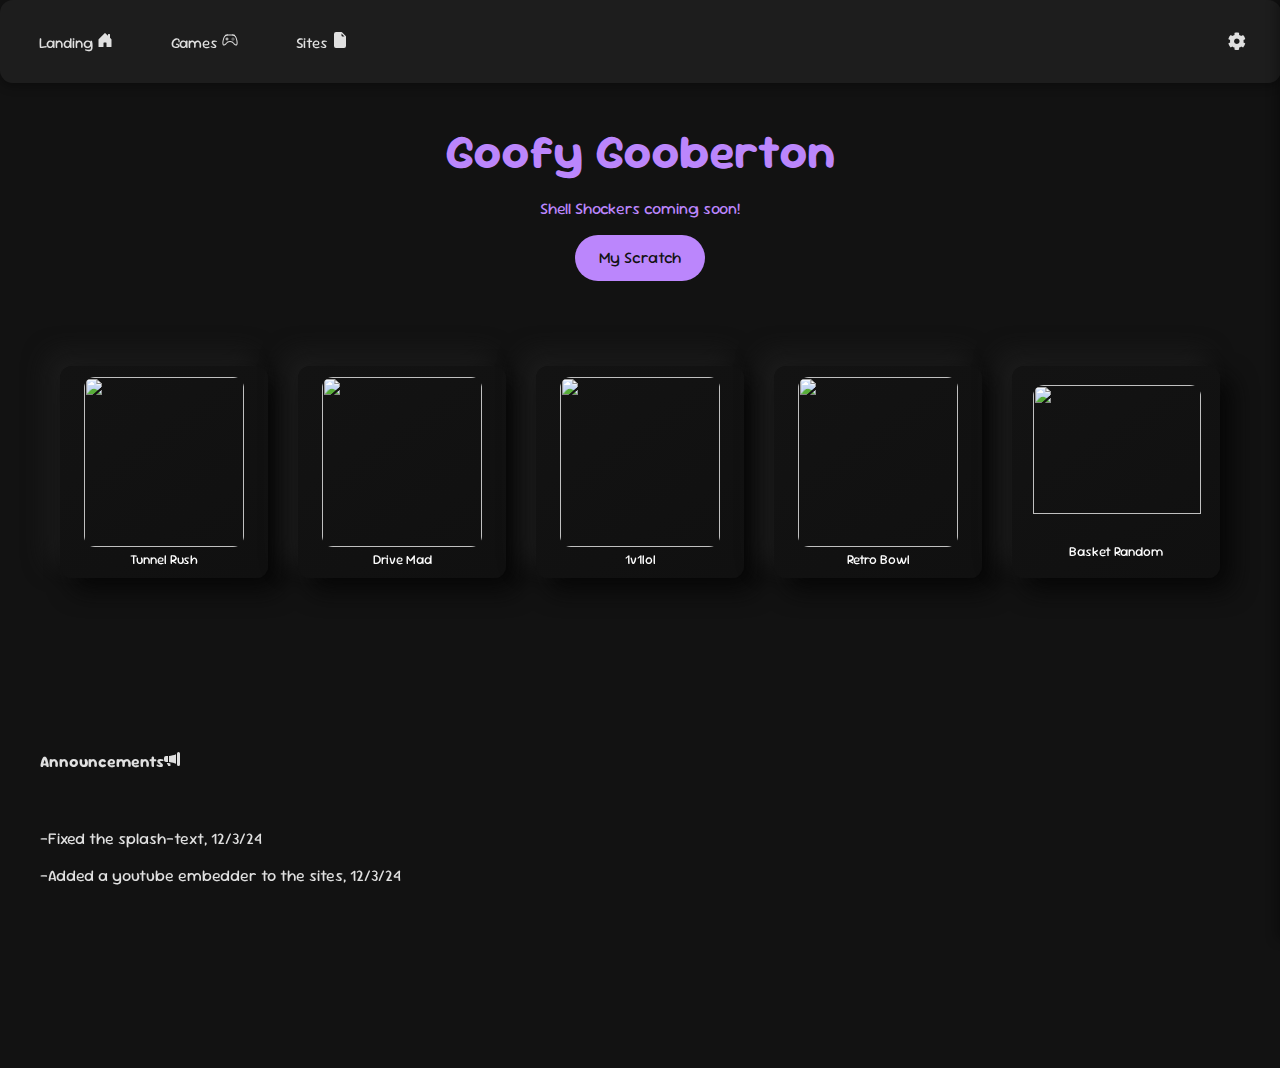
==== commit 71e41c30: "Update Index.html" ====
--- a/Index.html
+++ b/Index.html
@@ -162,7 +162,6 @@
          <button class="button" onclick="loadGame('https://powerline.io/')">Powerline.io</button>
          <button class="button" onclick="loadGame('https://narrow.one/')">Narrow.one</button>
          <button class="button" onclick="loadGame('https://kour.io/')">kour.io</button>
-         <button class="button" onclick="loadGame('https://shellshock.io')">Shell Shockers</button>
          <button class="button" onclick="loadGame('https://twoplayergames.org')">TwoPlayerGames.org</button>
          <button class="button" onclick="loadGame('https://littlealchemy2.com/')">Little Alchemy 2</button>
          <button class="button" onclick="loadGame('https://territorial.io')">Territorial.io</button>
--- a/style.css
+++ b/style.css
@@ -17,6 +17,28 @@
     scrollbar-width: none;
     justify-content: space-between;
     cursor: auto;
+}
+
+input {
+    max-width: 400px;
+    padding: 12px;
+    border-radius: 13px;
+    border: 1px solid rgba(255, 255, 255, 0.3);
+    font-size: 16px;
+    box-sizing: border-box;
+    background: rgba(33, 33, 33, 0.8);
+    color: #e0e0e0;
+    backdrop-filter: blur(8px);
+}
+
+a, p, h1, h2, h3, h4, button, label, input {
+    font-family: "Sour Gummy", sans-serif;
+}
+
+h1 {
+    font-size: 3em;
+    margin: 0;
+    text-align: center;
 }
 
 .navbar {
@@ -210,7 +232,6 @@
 }
 
 .footer {
-    top: 100%;
     background: rgba(33, 33, 33, 0.8);
     backdrop-filter: blur(13px);
     padding: 40px 20px;
@@ -230,11 +251,6 @@
     text-decoration: underline;
 }
 
-h1 {
-    font-size: 3em;
-    margin: 0;
-    text-align: center;
-}
 
 .settings-panel {
     position: fixed;
@@ -316,11 +332,6 @@
         padding: 8px 15px;
     }
 }
-
-a, p, h1, h2, h3, h4, button {
-    font-family: "Sour Gummy", sans-serif;
-}
-
 
 .game-card:hover {
     border-radius: 48px;
@@ -598,3 +609,10 @@
     transform: translateY(2px);
   }
   
+  #output iframe {
+    width: 560px;
+    height: 315px;
+    border: none;
+    display: block;
+    border-radius: 13px;
+  }
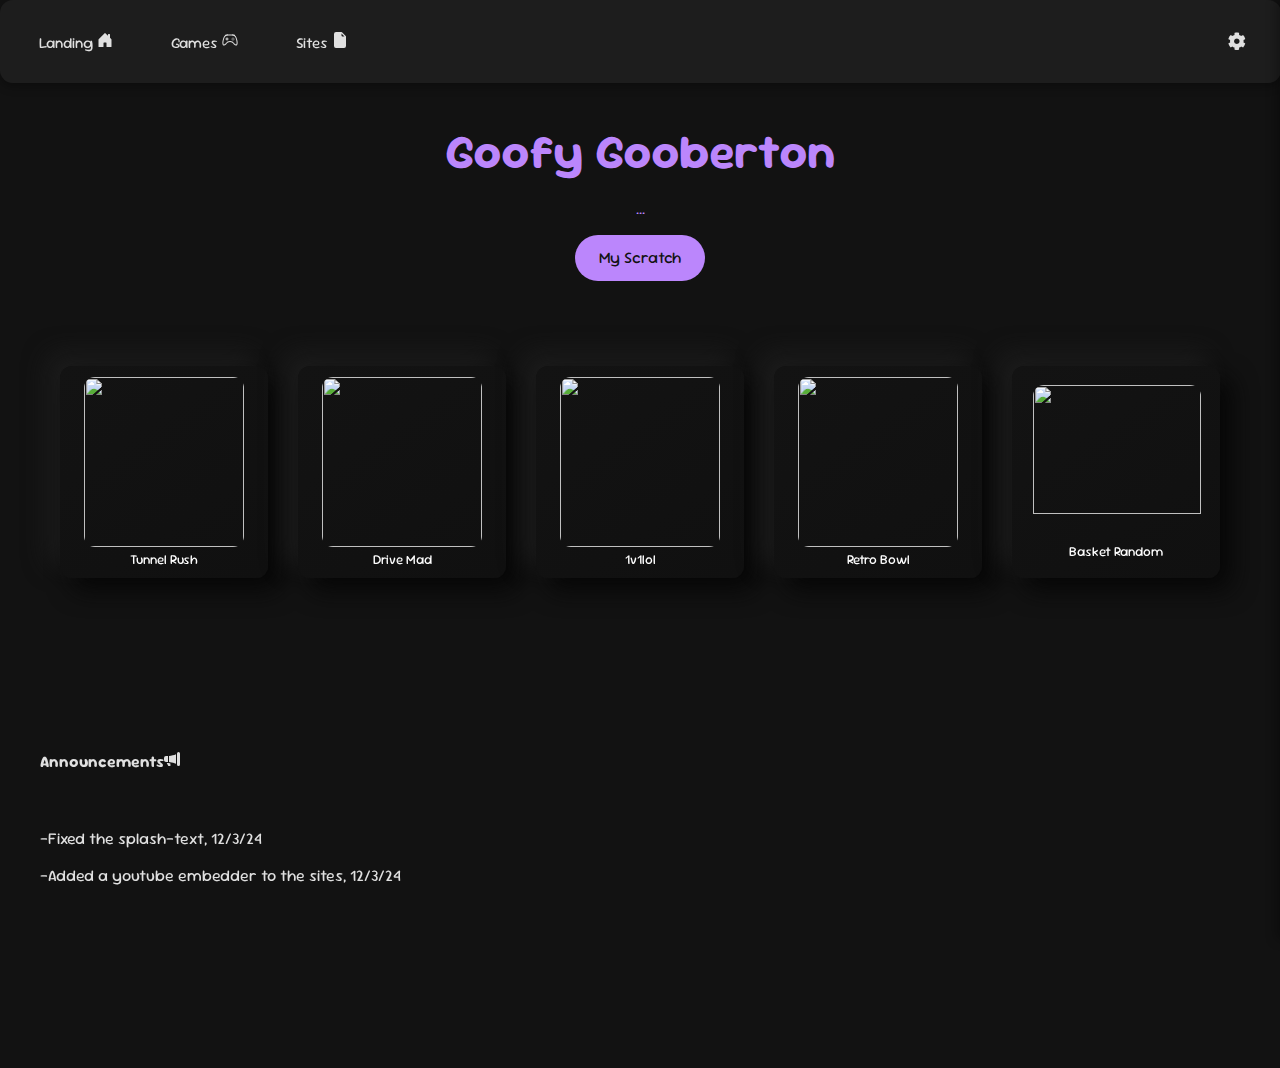
==== commit 33d91b16: "Update Index.html" ====
--- a/Index.html
+++ b/Index.html
@@ -123,7 +123,51 @@
 
 <div id="game-container" class="iframe-container" style="display:none;">
    <h3>
-   <span onclick="closeGame()" class="close-btn"><img src="https://raw.githubusercontent.com/Complx21/Goofy_Gooberton/main/icons/close.png"></span>  
+    <div class="invis-box">
+   <div class="game-menu">
+    <span onclick="closeGame()"><img src="https://raw.githubusercontent.com/Complx21/Goofy_Gooberton/main/icons/close.png"></span>  
+    <span id="fullscreen-btn"><img src="https://raw.githubusercontent.com/Complx21/Goofy_Gooberton/main/icons/fullscreen.png"></span>  
+<script>
+    const gameElement = document.getElementById('game-container');
+    const fullscreenButton = document.getElementById('fullscreen-btn');
+
+    // Check for fullscreen API support
+    const isFullscreenSupported = document.documentElement.requestFullscreen || document.documentElement.mozRequestFullScreen || document.documentElement.webkitRequestFullscreen || document.documentElement.msRequestFullscreen;
+
+    if (isFullscreenSupported) {
+      fullscreenButton.addEventListener('click', () => {
+        if (gameElement.requestFullscreen) {
+          gameElement.requestFullscreen();
+        } else if (gameElement.mozRequestFullScreen) { // Firefox
+          gameElement.mozRequestFullScreen();
+        } else if (gameElement.webkitRequestFullscreen) { // Chrome, Safari
+          gameElement.webkitRequestFullscreen();
+        } else if (gameElement.msRequestFullscreen) { // IE/Edge
+          gameElement.msRequestFullscreen();
+        }
+      });
+
+      // Exit fullscreen when pressing 'Escape' (optional)
+      document.addEventListener('keydown', (e) => {
+        if (e.key === 'Escape') {
+          if (document.exitFullscreen) {
+            document.exitFullscreen();
+          } else if (document.mozCancelFullScreen) {
+            document.mozCancelFullScreen();
+          } else if (document.webkitExitFullscreen) {
+            document.webkitExitFullscreen();
+          } else if (document.msExitFullscreen) {
+            document.msExitFullscreen();
+          }
+        }
+      });
+    } else {
+      fullscreenButton.disabled = true; // Disable the button if fullscreen isn't supported
+      alert('Fullscreen is not supported by your browser.');
+    }
+  </script>
+</div>
+
 </h3>
    <iframe id="game-iframe"></iframe>
 </div>
@@ -162,7 +206,8 @@
          <button class="button" onclick="loadGame('https://powerline.io/')">Powerline.io</button>
          <button class="button" onclick="loadGame('https://narrow.one/')">Narrow.one</button>
          <button class="button" onclick="loadGame('https://kour.io/')">kour.io</button>
-         <button class="button" onclick="loadGame('https://twoplayergames.org')">TwoPlayerGames.org</button>
+         <!-- <button class="button" onclick="loadGame('https://www.twoplayergames.org/embed/shell-shockers')">Shell Shockers</button> -->
+         <button class="button" onclick="loadGame('https://neal.fun')">Neal.fun</button>
          <button class="button" onclick="loadGame('https://littlealchemy2.com/')">Little Alchemy 2</button>
          <button class="button" onclick="loadGame('https://territorial.io')">Territorial.io</button>
          <!--
@@ -228,12 +273,9 @@
             }
         });
     </script>
-</center>
-</div>
-
-    </center>
-    
-</div>
+</div>
+<br>
+<br>
 </div>
 </body>
 <div class="footer">
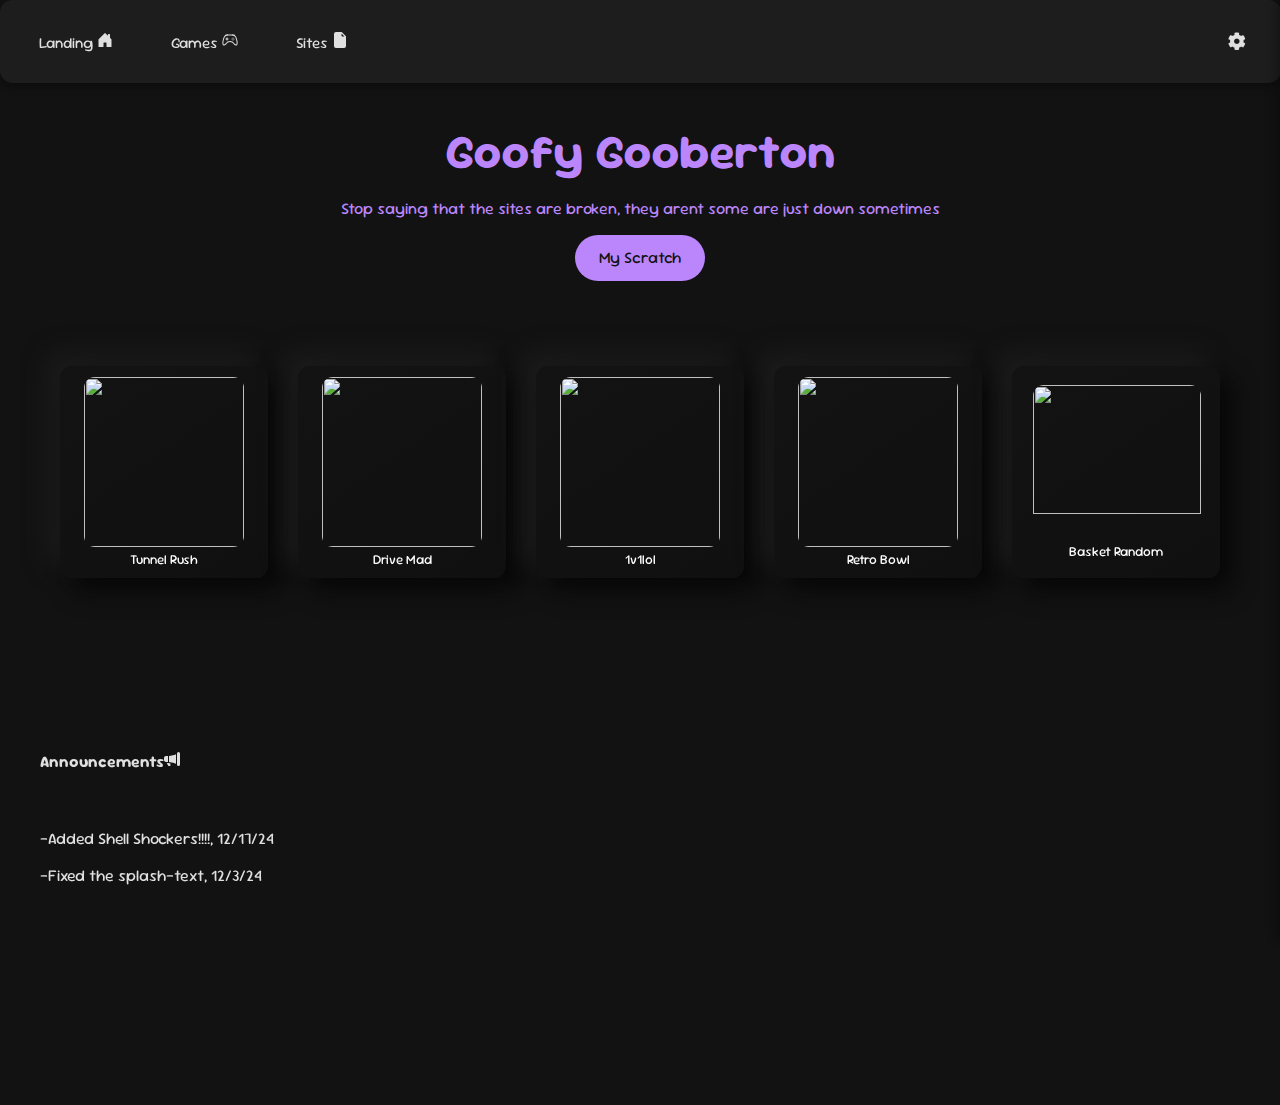
==== commit 9e2b64ce: "Update Index.html" ====
--- a/Index.html
+++ b/Index.html
@@ -28,6 +28,7 @@
        <a onclick="showContent('sites')">Sites <svg xmlns="http://www.w3.org/2000/svg" width="16" height="16" fill="currentColor" class="bi bi-file-earmark-fill" viewBox="0 0 -3 -3">
   <path d="M4 0h5.293A1 1 0 0 1 10 .293L13.707 4a1 1 0 0 1 .293.707V14a2 2 0 0 1-2 2H4a2 2 0 0 1-2-2V2a2 2 0 0 1 2-2m5.5 1.5v2a1 1 0 0 0 1 1h2z"/>
 </svg></a>
+<!--<a onclick="showContent('shellshockers')">Shell Shockers</a>-->
    </div>
    <button class="settings-button" onclick="toggleSettingsPanel()">
        <i class="fas fa-cog"></i>
@@ -108,6 +109,7 @@
         <path d="M13 2.5a1.5 1.5 0 0 1 3 0v11a1.5 1.5 0 0 1-3 0zm-1 .724c-2.067.95-4.539 1.481-7 1.656v6.237a25 25 0 0 1 1.088.085c2.053.204 4.038.668 5.912 1.56zm-8 7.841V4.934c-.68.027-1.399.043-2.008.053A2.02 2.02 0 0 0 0 7v2c0 1.106.896 1.996 1.994 2.009l.496.008a64 64 0 0 1 1.51.048m1.39 1.081q.428.032.85.078l.253 1.69a1 1 0 0 1-.983 1.187h-.548a1 1 0 0 1-.916-.599l-1.314-2.48a66 66 0 0 1 1.692.064q.491.026.966.06"/>
       </svg></h4>
       <br>
+      <p>-Added Shell Shockers!!!!, 12/17/24</p>
       <p>-Fixed the splash-text, 12/3/24</p>
       <p>-Added a youtube embedder to the sites, 12/3/24</p>
       <p>-Changed font, 11/22/24
@@ -210,7 +212,11 @@
          <button class="button" onclick="loadGame('https://neal.fun')">Neal.fun</button>
          <button class="button" onclick="loadGame('https://littlealchemy2.com/')">Little Alchemy 2</button>
          <button class="button" onclick="loadGame('https://territorial.io')">Territorial.io</button>
+         <button class="button" onclick="loadGame('https://block-blast.io/game/block-blast/')">Block Blast</button>
+         <button class="button" onclick="loadGame('https://us-play.forgeofempires.com/')">Forge of Empires</button>
+         <button class="button" onclick="loadGame('https://eaglercraft.q13x.com/')">Not Bloxd.io</button>
          <!--
+    
          
         <button class="button" onclick="loadGame('')"></button>
 
@@ -277,6 +283,58 @@
 <br>
 <br>
 </div>
+
+<!--<div id="shellshockers" class="tab-content">
+  <center>
+  <div class="container" style="background-color:transparent;">
+    <div id="shellshock">
+  <iframe class="shell-shockers-embed" id="splash-game-content" frameborder="0" allow="autoplay" allowfullscreen="" seamless="" scrolling="no" data-src="https://shellshock.io" src="https://freegames.io/splash/shell-shockers"></iframe>
+    </div>
+  <!--<span id="fullscreen-shellshock"><img src="https://raw.githubusercontent.com/Complx21/Goofy_Gooberton/main/icons/fullscreen.png" style="font-size: 20px;
+    height: 30px;width:30px;"></span>  
+  <script>
+    const gameElement = document.getElementById('shellshock');
+    const fullscreenButton = document.getElementById('fullscreen-shellshock');
+
+    // Check for fullscreen API support
+    const isFullscreenSupported = document.documentElement.requestFullscreen || document.documentElement.mozRequestFullScreen || document.documentElement.webkitRequestFullscreen || document.documentElement.msRequestFullscreen;
+
+    if (isFullscreenSupported) {
+      fullscreenButton.addEventListener('click', () => {
+        if (gameElement.requestFullscreen) {
+          gameElement.requestFullscreen();
+        } else if (gameElement.mozRequestFullScreen) { // Firefox
+          gameElement.mozRequestFullScreen();
+        } else if (gameElement.webkitRequestFullscreen) { // Chrome, Safari
+          gameElement.webkitRequestFullscreen();
+        } else if (gameElement.msRequestFullscreen) { // IE/Edge
+          gameElement.msRequestFullscreen();
+        }
+      });
+
+      // Exit fullscreen when pressing 'Escape' (optional)
+      document.addEventListener('keydown', (e) => {
+        if (e.key === 'Escape') {
+          if (document.exitFullscreen) {
+            document.exitFullscreen();
+          } else if (document.mozCancelFullScreen) {
+            document.mozCancelFullScreen();
+          } else if (document.webkitExitFullscreen) {
+            document.webkitExitFullscreen();
+          } else if (document.msExitFullscreen) {
+            document.msExitFullscreen();
+          }
+        }
+      });
+    } else {
+      fullscreenButton.disabled = true; // Disable the button if fullscreen isn't supported
+      alert('Fullscreen is not supported by your browser.');
+    }
+  </script>-->
+  </div>
+</center>
+</div>
+
 </body>
 <div class="footer">
    <p>Check out my other links.</p>
--- a/style.css
+++ b/style.css
@@ -401,7 +401,6 @@
     left: 0;
     border: none;
     z-index: 9;
-    border-radius: 13px;
     height: 100vh;
     width: 100vw;
 }
@@ -535,25 +534,6 @@
     padding: 20px;
     border-radius: 5px;
     position: relative;
-}
-
-.close-btn {
-    position: absolute;
-    top: 10px;
-    right: 10px;
-    font-size: 20px;
-    height: 30px;
-    width: 30px;
-    cursor: pointer;
-    background: rgba(60, 58, 58, 0.085);
-    backdrop-filter: blur(13px);
-    z-index: 9999;
-    padding: 13px;
-    border-radius: 13px;
-}
-
-.close-btn-image {
-    mix-blend-mode: darken;
 }
 
 .blur {
@@ -616,3 +596,51 @@
     display: block;
     border-radius: 13px;
   }
+
+   .game-menu {
+    position: absolute;
+    top: 10px;
+    right: 10px;
+    font-size: 20px;
+    height: 30px;
+    background: rgba(60, 58, 58, 0.085);
+    backdrop-filter: blur(13px);
+    z-index: 9998;
+    padding: 13px;
+    border-radius: 13px;
+    display: none;
+    justify-content: space-around;
+    gap: 13px;
+    border: 1px solid;
+    transition: all 0.3s ease-in-out;
+   }
+
+   .game-menu span {
+    font-size: 20px;
+    height: 30px;
+    width: 30px;
+    cursor: pointer;
+    z-index: 9999;
+    border-radius: 13px;
+   }
+
+.invis-box {
+    border: none;
+    background: none;
+    padding: 13px;
+    position: fixed;
+    top: 0;
+    right: 0;
+    display: flex;
+    z-index: 9999;
+}
+
+.invis-box:hover .game-menu{
+    display: flex;
+}
+
+.shell-shockers-embed {
+    border-radius: 13px;
+    aspect-ratio: 16 / 9;
+    height: 450px;
+}
